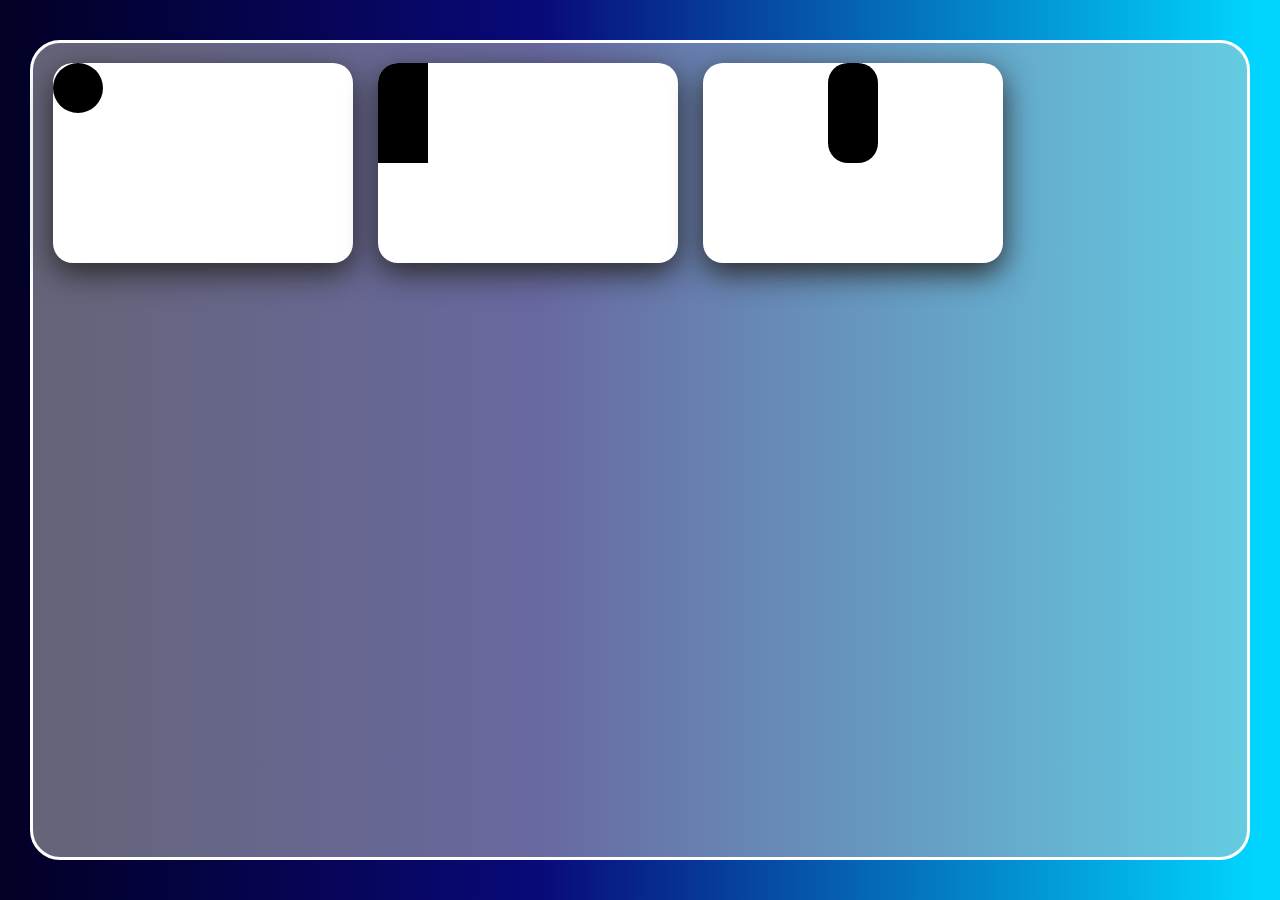
==== WebTech/CSS Animations/index.html @ 5dbbce15 "Practiced some animations" ====
<!DOCTYPE html>
<html lang="en">
<head>
    <meta charset="UTF-8">
    <meta name="viewport" content="width=device-width, initial-scale=1.0">
    <title>CSS Practice Animations</title>
    <link rel="stylesheet" href="style.css">
</head>
<body>
    <div class="background-div">
        <div class="container">
            <div class="anim-card">
                <div id="anim1"></div>
            </div>
            <div class="anim-card">
                <div id="anim2"></div>
            </div>
            <div class="anim-card">
                <div id="anim3"></div>
            </div>
        </div>
    </div>
</body>
</html>
---- WebTech/CSS Animations/style.css ----
* {
    margin: 0;
    padding: 0;
    box-sizing: border-box;
}

.background-div {
    height: 100vh;
    width: 100vw;
    background: #020024;
    background: linear-gradient(90deg,rgba(2, 0, 36, 1) 0%, rgba(9, 9, 121, 1) 42%, rgba(0, 212, 255, 1) 98%);
}

.container{
    display: flex;
    position: absolute;
    flex-wrap: wrap;
    padding: 20px;
    gap: 25px;
    top: 40px;
    left: 30px;
    margin-right: 30px;
    margin-bottom: 100px;
    background-color: rgba(200, 200, 200, 0.5);
    border: solid 3px white;
    border-radius: 30px;
    min-width: calc(100vw - 60px);
    min-height: calc(100vh - 80px);
}

.anim-card {
    width: 300px;
    height: 200px;
    overflow: hidden;
    background-color: white;
    border: none;
    border-radius: 20px;
    box-shadow: 0 10px 30px rgb(42, 42, 42);
}

#anim1 {
    background-color: black;
    width: 50px;
    height: 50px;
    border-radius: 50%;
    border: none;
    animation: cubic-bezier(.28,.84,.42,1) 1.2s bounce infinite;
}

#anim2 {
    background-color: black;
    border: none;
    width: 50px;
    height: 100px;
    animation: linear 4s brick-fall infinite;
}

#anim3 {
    background-color: black;
    width: 50px;
    height: 100px;
    border-radius: 20px;
    position: relative;
    left: 50%;
    top: 0%;
    transform: translate(-50%, 0);
}

@keyframes bounce {
    0% {
        transform: translateY(0) translateX(0);
    }

    40% {
        transform: translateY(150px) translateX(30px);
    }

    55% {
        transform: translateY(130px) translateX(60px);
    }

    70% {
        transform: translateY(150px) translateX(75px);
    }

    80% {
        transform: translateY(135px) translateX(90px);
    }

    90% {
        transform: translateY(150px) translateX(100px);
    }

    95% {
        transform: translateY(140px) translateX(105px);
    }

    100% {
        transform: translateY(150px) translateX(110px);
    }
}

@keyframes brick-fall {
    from{
        transform: translate(20px, -120px) rotate(45deg);
    }
    10%{
        transform: translate(100px, 20px) rotate(70deg);
    }
    20%{
        transform: translate(250px, 40px) rotate(90deg);
    }
    25%{
        transform: translate(200px, 60px) rotate(135deg);
    }
    30%{
        transform: translate(150px, 80px) rotate(180deg);
    }
    35%{
        transform: translate(100px, 100px) rotate(180deg);
    }
    50%{
        transform: translate(0px, 100px) rotate(180deg);
    }
    60%{
        transform: translate(100px, 100px) rotate(90deg)
    }
    70%{
        transform: translate(125px, 130px) rotate(90deg); 
    }
    80%{
        transform: translate(135px, 130px) rotate(360deg);
    }
    100%{
        transform: translate(135px, -100px) rotate(360deg);
    }
}
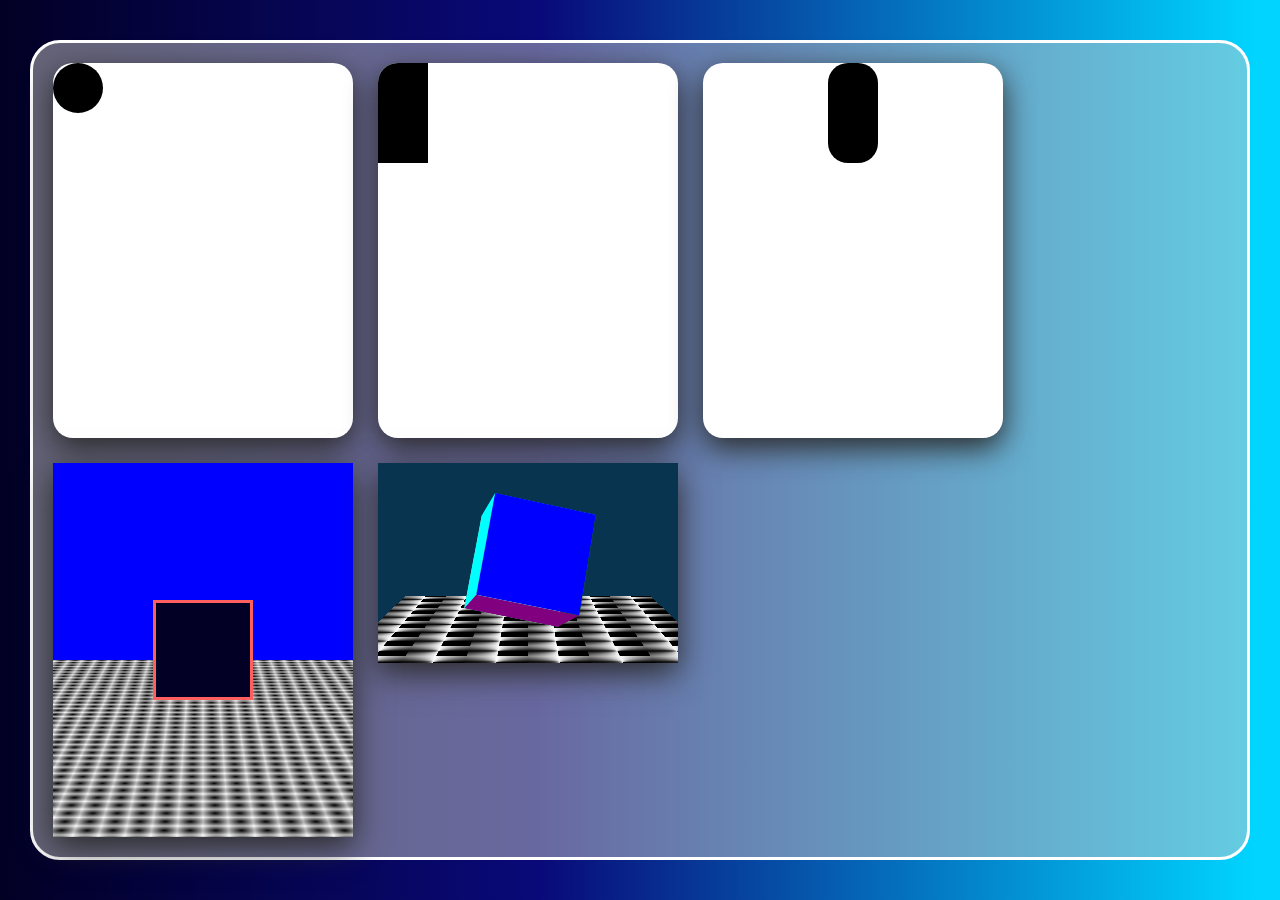
==== commit 8ee526c1: "Made a 3D rotating Cube" ====
--- a/WebTech/CSS Animations/index.html
+++ b/WebTech/CSS Animations/index.html
@@ -18,6 +18,21 @@
             <div class="anim-card">
                 <div id="anim3"></div>
             </div>
+            <div class="anim-card" id="Anim3D1">
+                <div id="bg-anim4"></div>
+                <div id="anim4"></div>
+            </div>
+            <div class="anim-card" id="Anim3D2">
+                <div id="bg-anim5"></div>
+                <div id="cube">
+                    <div id="front"></div>
+                    <div id="back"></div>
+                    <div id="top"></div>
+                    <div id="bottom"></div>
+                    <div id="left"></div>
+                    <div id="right"></div>
+                </div>
+            </div>
         </div>
     </div>
 </body>
--- a/WebTech/CSS Animations/style.css
+++ b/WebTech/CSS Animations/style.css
@@ -29,8 +29,10 @@
 }
 
 .anim-card {
-    width: 300px;
-    height: 200px;
+    min-width: 300px;
+    min-height: 200px;
+    max-width: max-content;
+    max-height: max-content;
     overflow: hidden;
     background-color: white;
     border: none;
@@ -64,6 +66,137 @@
     left: 50%;
     top: 0%;
     transform: translate(-50%, 0);
+    position: relative;
+    animation: ease-in 2s squish infinite;
+}
+
+@keyframes squish {
+    50%{
+        transform: translateY(125px) translateX(-50%);
+        animation-timing-function: ease-out;
+    }
+    60%{
+        transform: translateY(125px) scaleY(0.8) translateX(-50%);
+    }
+    100%{
+        transform: translateY(0px) scaleY(1) translateX(-50%);
+    }
+}
+
+#Anim3D1{
+    perspective: 1000px;
+    transform-style: preserve-3d;
+    border-radius: 0px;
+    background-color: blue;
+    display: flex;
+    justify-content: center;
+    align-items: center;
+}
+
+#bg-anim4{
+    position: absolute;
+    background-image: -webkit-radial-gradient(black, white);
+    background-size: 20px 20px;
+    width: 200%;
+    height: 200%;
+    transform-style: preserve-3d;
+    transform: 
+        rotateX(-100deg)
+        translateZ(100px)
+        translateY(101px)
+    ;
+}
+
+#anim4{
+    width: 100px;
+    height: 100px;
+    background-color: rgba(2, 0, 36, 1);
+    border: solid 3px rgb(255, 95, 95);
+    transform-style: preserve-3d;
+    animation: linear 4s trans-Z infinite;
+}
+
+#Anim3D2{
+    border-radius: 0;
+    display: flex;
+    justify-content: center;
+    align-items: center;
+    flex-wrap: wrap;
+    --side : 100px;
+    perspective: 1000px;
+    transform-style: preserve-3d;
+    max-width: 200px;
+    max-height: 200px;
+    background-color: #093450;
+}
+
+#bg-anim5{
+    width: 2000px;
+    height: 230%;
+    background-image: conic-gradient(black 25%, white 50%, black 75%, white 100%);
+    background-size: 50px 50px;
+    transform: rotateX(-95deg) translateZ(-70px);
+    z-index: 1;
+}
+
+#cube{
+    width: var(--side);
+    height: var(--side);
+    position: absolute;
+    transform-style: preserve-3d;
+    transform: rotateX(10deg) rotateY(10deg) rotateZ(10deg);
+    z-index: 2;
+    animation: linear 10s rotCube infinite;
+}
+
+
+#front, #back, #top, #bottom, #left, #right{
+    width: var(--side);
+    height: var(--side);
+    position: absolute;
+}
+#top{
+    transform: rotateX(90deg) translateZ(50px);
+    background-color:rgba(0, 212, 255, 1);
+}
+#bottom{
+    transform: rotateX(-90deg) translateZ(50px);
+    background-color: purple;
+}
+#left{
+    transform: rotateY(90deg) translateZ(50px);
+    background-color: green;
+}
+#right{
+    transform: rotateY(-90deg) translateZ(50px);
+    background-color: cyan;
+}
+#back{
+    transform: translateZ(-50px);
+    background-color: aquamarine;
+}
+#front{
+    transform: translateZ(50px);
+    background-color: blue;
+}
+
+@keyframes rotCube {
+    from{
+        transform: rotateX(0deg) rotateY(10deg) rotateZ(10deg);
+    }
+    to{
+        transform: rotateX(360deg) rotateY(10deg) rotateZ(10deg);
+    }
+}
+
+
+@keyframes trans-Z{
+    from{
+        transform: rotateY(0deg) translateZ(100px) ;
+    }
+    to{
+        transform: rotateY(360deg) translateZ(100px);
+    }
 }
 
 @keyframes bounce {
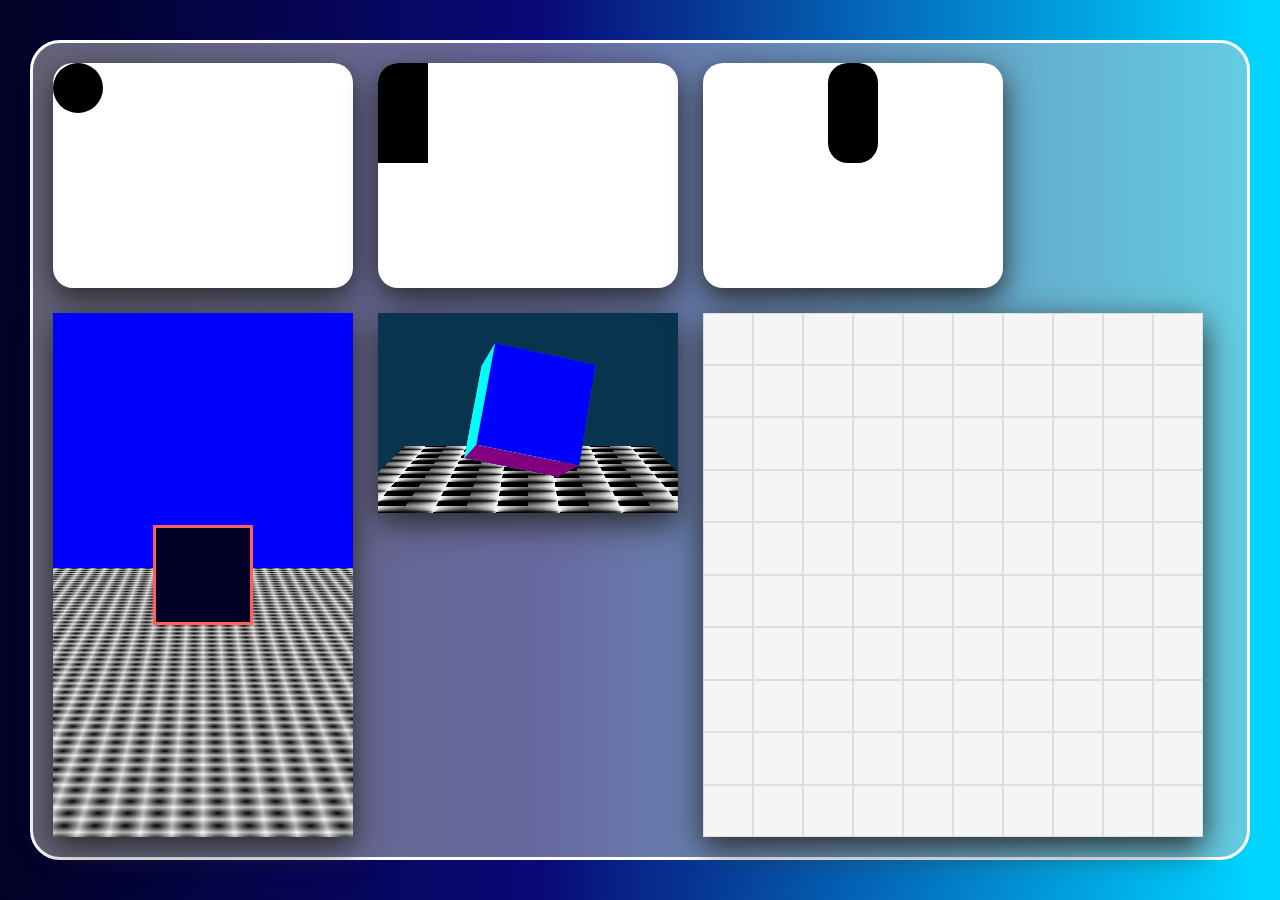
==== commit 3b5af2c2: "Added a simple animation" ====
--- a/WebTech/CSS Animations/index.html
+++ b/WebTech/CSS Animations/index.html
@@ -8,6 +8,7 @@
 </head>
 <body>
     <div class="background-div">
+        <div class="bg"></div>
         <div class="container">
             <div class="anim-card">
                 <div id="anim1"></div>
@@ -33,7 +34,11 @@
                     <div id="right"></div>
                 </div>
             </div>
+            <div class="anim-card" id="hover">
+
+            </div>
         </div>
     </div>
+    <script src="index.js"></script>
 </body>
 </html>
--- a/WebTech/CSS Animations/style.css
+++ b/WebTech/CSS Animations/style.css
@@ -4,9 +4,11 @@
     box-sizing: border-box;
 }
 
-.background-div {
+.bg {
     height: 100vh;
     width: 100vw;
+    position: fixed;
+    top: 0;
     background: #020024;
     background: linear-gradient(90deg,rgba(2, 0, 36, 1) 0%, rgba(9, 9, 121, 1) 42%, rgba(0, 212, 255, 1) 98%);
 }
@@ -146,7 +148,7 @@
     transform-style: preserve-3d;
     transform: rotateX(10deg) rotateY(10deg) rotateZ(10deg);
     z-index: 2;
-    animation: linear 10s rotCube infinite;
+    animation: linear 10s rotCube infinite alternate-reverse;
 }
 
 
@@ -180,12 +182,48 @@
     background-color: blue;
 }
 
+#hover{
+    min-width: 500px;
+    min-height: 500px;
+    border-radius: 0px;
+    display: grid;
+    grid-template-rows: repeat(10, 1fr);
+    grid-template-columns: repeat(10, 1fr);
+    transform-style: preserve-3d;
+    perspective: 1000px;
+}
+
+.hover-card{
+    transition: all linear 100ms;
+    border: solid 1px rgb(222, 222, 222);
+    background-color: rgb(245, 245, 245);
+}
+
+.hover-card:hover{
+    transform: scale(1.2);
+    box-shadow: 0 0 20px black;
+}
+
+.flip-card{
+    animation: linear 500ms flipping;
+}
+
+@keyframes flipping {
+    0%, 100%{
+        transform: scale(1);
+    }
+    50%{
+        transform: scale(1.3);
+        box-shadow:  0 0 20px black;
+    }
+}
+
 @keyframes rotCube {
     from{
         transform: rotateX(0deg) rotateY(10deg) rotateZ(10deg);
     }
     to{
-        transform: rotateX(360deg) rotateY(10deg) rotateZ(10deg);
+        transform: rotateX(360deg) rotateY(100deg) rotateZ(50deg);
     }
 }
 
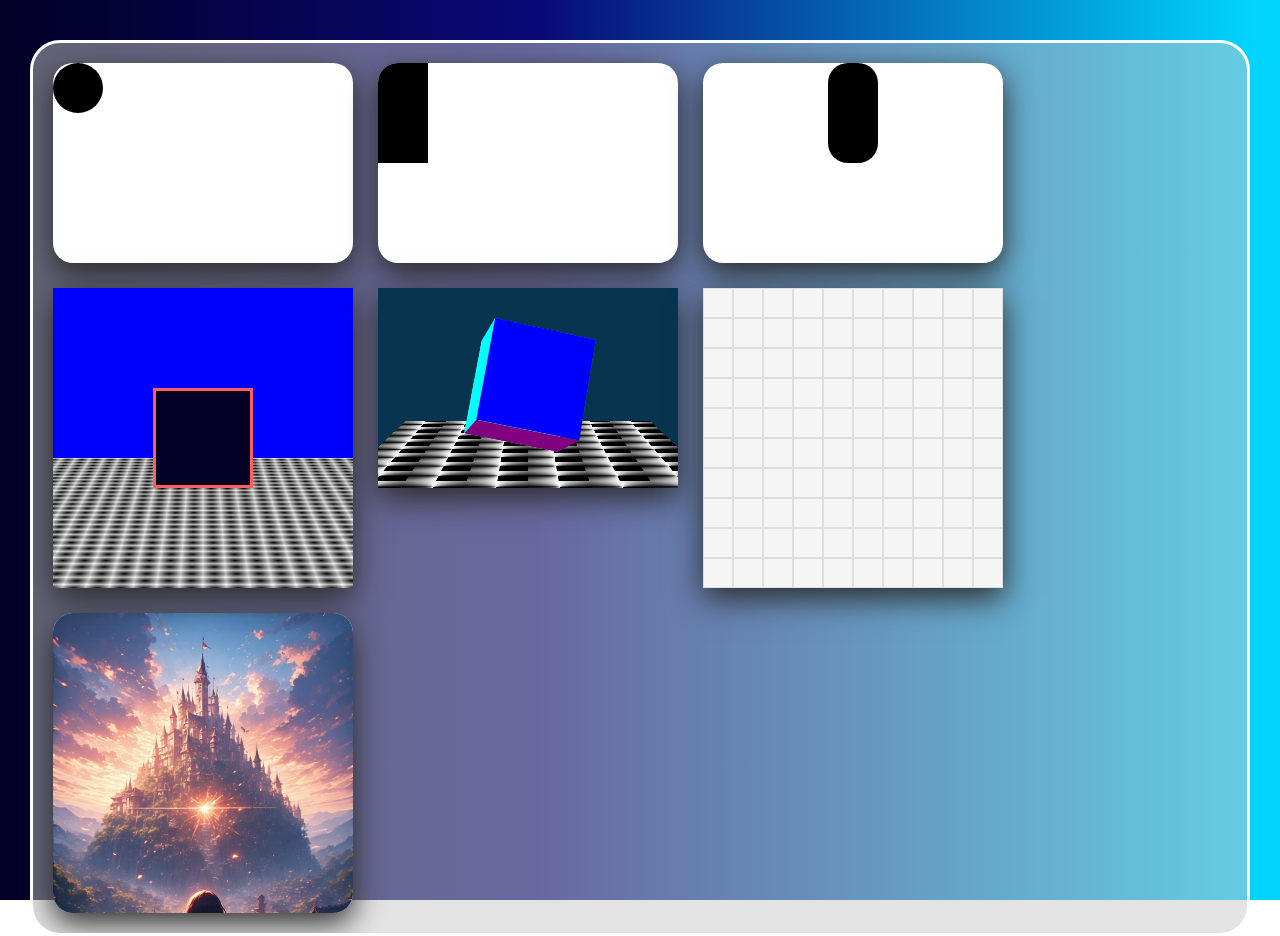
==== commit 12af6c39: "Made a simple image mask animation in CSS" ====
--- a/WebTech/CSS Animations/index.html
+++ b/WebTech/CSS Animations/index.html
@@ -34,8 +34,11 @@
                     <div id="right"></div>
                 </div>
             </div>
-            <div class="anim-card" id="hover">
-
+            <div class="anim-card" id="hover"></div>
+            <div class="anim-card" id="img-mask1">
+                <div id="mask-layer">
+                    <img src="img1.jpg" alt="an image resembling something you would see in the mortal engines series" id="img1">
+                </div>
             </div>
         </div>
     </div>
--- a/WebTech/CSS Animations/style.css
+++ b/WebTech/CSS Animations/style.css
@@ -26,8 +26,10 @@
     background-color: rgba(200, 200, 200, 0.5);
     border: solid 3px white;
     border-radius: 30px;
+    flex-grow: 0;
     min-width: calc(100vw - 60px);
-    min-height: calc(100vh - 80px);
+    min-height: max-content;
+    overflow: hidden;
 }
 
 .anim-card {
@@ -183,12 +185,14 @@
 }
 
 #hover{
-    min-width: 500px;
-    min-height: 500px;
+    min-width: none;
+    min-height: none;
+    width: max-content;
+    height: max-content;
     border-radius: 0px;
     display: grid;
-    grid-template-rows: repeat(10, 1fr);
-    grid-template-columns: repeat(10, 1fr);
+    grid-template-rows: repeat(10, 30px);
+    grid-template-columns: repeat(10, 30px);
     transform-style: preserve-3d;
     perspective: 1000px;
 }
@@ -208,6 +212,43 @@
     animation: linear 500ms flipping;
 }
 
+#mask-layer{
+    overflow: hidden;
+    width: 300px;
+    height: 300px;
+    animation: linear 5s show-img1 infinite alternate-reverse;
+}
+
+#img-mask1{
+    display: flex;
+    align-items: center;
+    justify-content: center;
+    min-width: none;
+    overflow: hidden;
+}
+
+#img1{
+    width: 300px;
+}
+
+@keyframes show-img1{
+    0%, 10%{
+        clip-path: ellipse(20% 20% at 50% 50%);
+    }
+    40%{
+        clip-path: ellipse(20% 30% at 80% 40%);
+    }
+    60%{
+        clip-path: ellipse(40% 50% at 50% 50%)
+    }
+    80%{
+        clip-path: ellipse(50% 50% at 50% 90%);
+    }
+    100%{
+        clip-path: ellipse(20% 20% at 10% 50%);
+    }
+}
+
 @keyframes flipping {
     0%, 100%{
         transform: scale(1);
